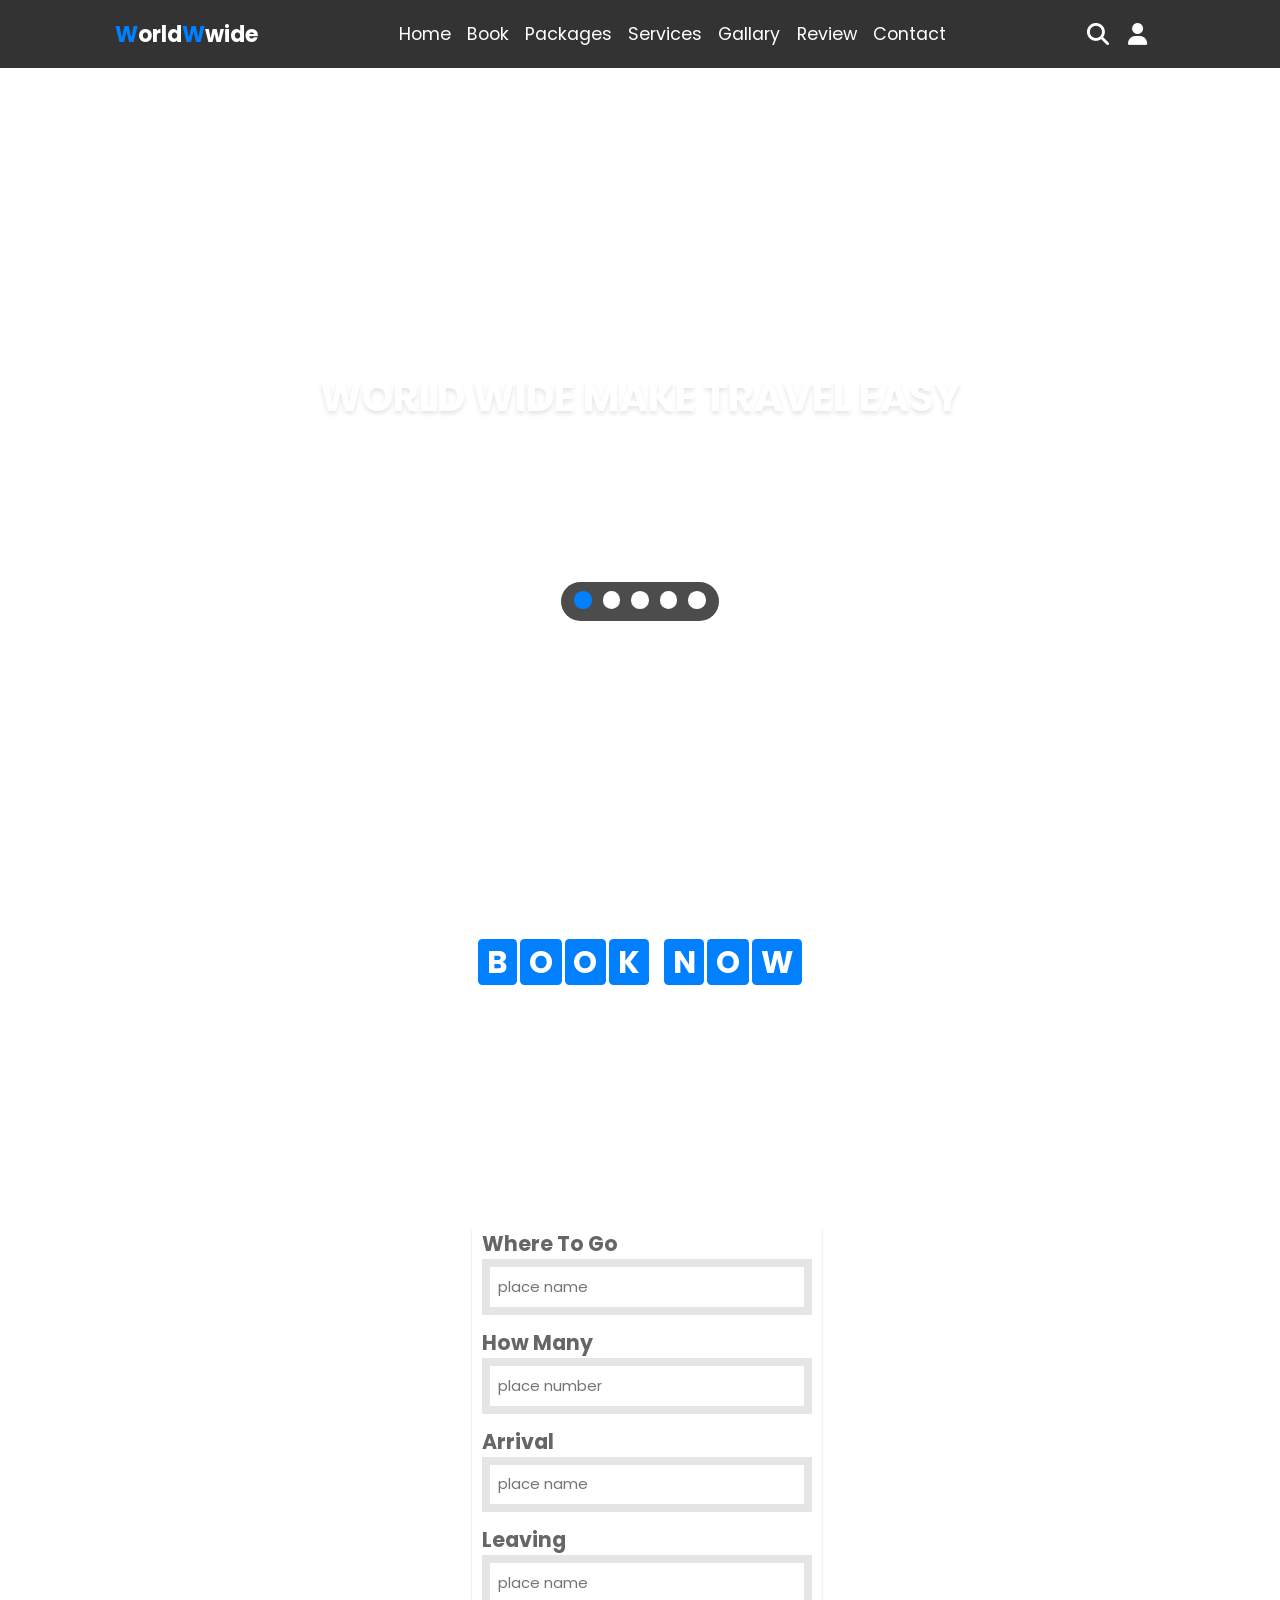
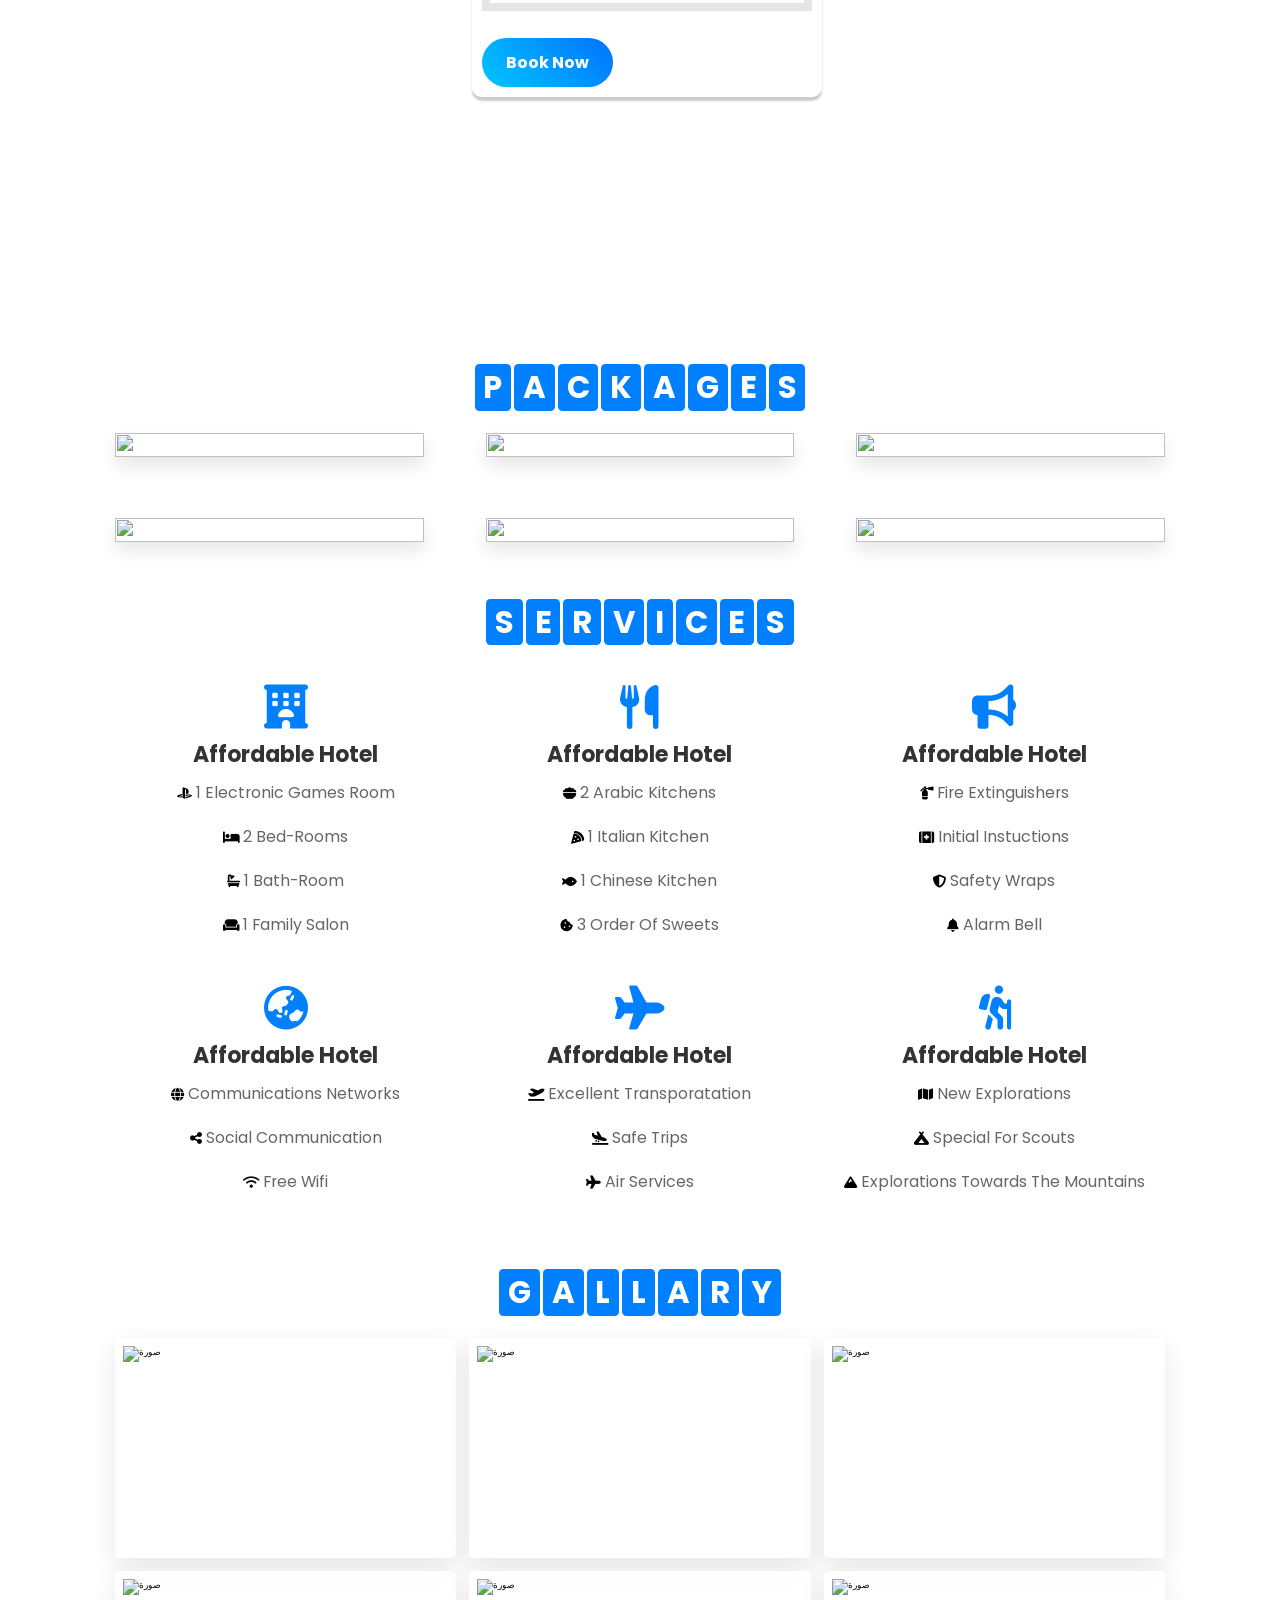
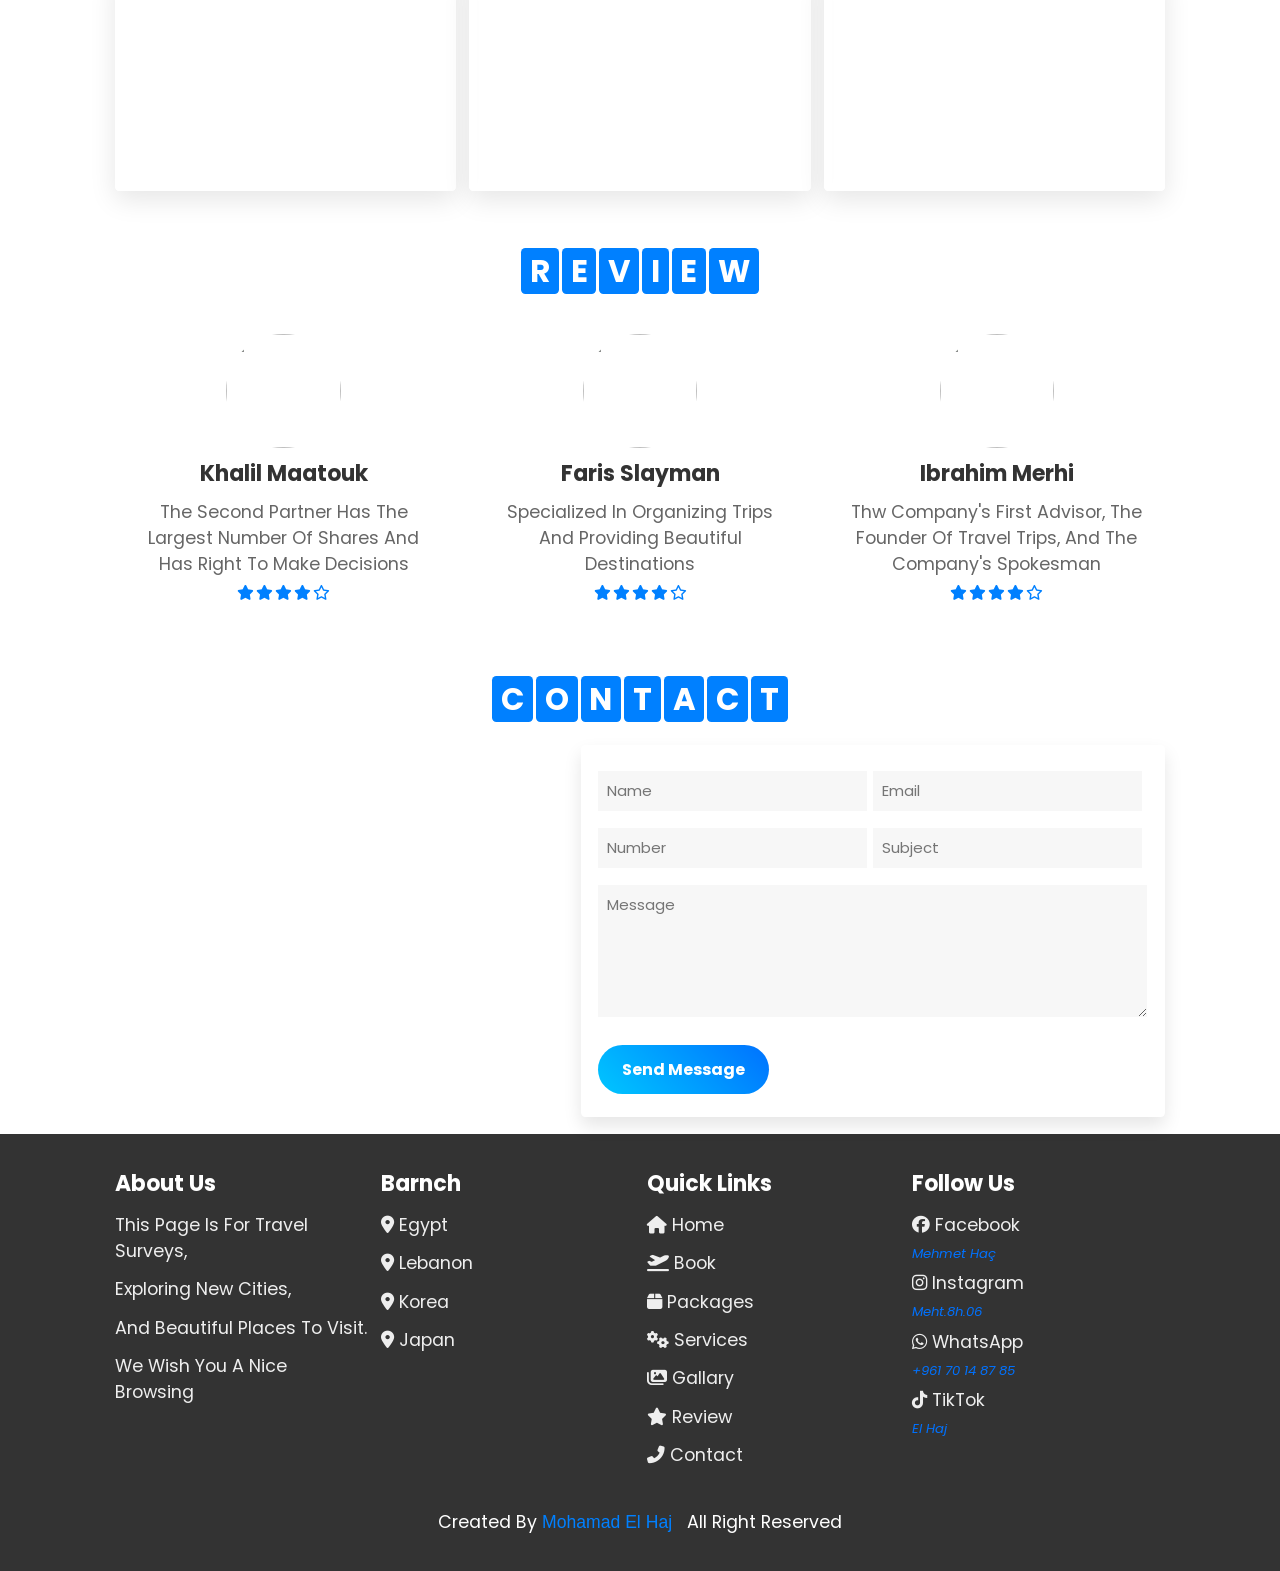
==== index.html @ 4c623de1 "Update and rename Idex.html to index.html" ====
<!DOCTYPE html>
<html lang="en">
 <head>
   <meta charset="UTF-8">
   <meta http-equiv="X-UA-compatible" content="IE-edge">
   <meta name="viewport" content="width=device-width, initial-scale=1.0">
   <title>WORLD WIDE</title>
   <link  rel="stylesheet" href="style.css">
   <link rel="stylesheet" href="https://cdn.jsdelivr.net/npm/swiper@11/swiper-bundle.min.css"/>
   <link href="https://fonts.googleapis.com/css2?family=Poppins:ital,wght@0,100;0,200;0,300;0,400;0,500;0,600;0,700;0,800;0,900;1,100;1,200;1,300;1,400;1,500;1,600;1,700;1,800;1,900&display=swap" rel="stylesheet">
   <link rel="stylesheet" href="https://cdnjs.cloudflare.com/ajax/libs/font-awesome/6.7.2/css/all.min.css">
   
 </head>
 <body>

   <header>
       <div id="menu-bar" class="fas fa-bars" onclick="showmenu()"></div>
       <a href="" class="logo"><span>W</span>orld<span>W</span>wide</a>
       <nav class="navbar">
           <a href="#home">home</a>
           <a href="#book">book</a>
           <a href="#packages">packages</a>
           <a href="#services">services</a>
           <a href="#gallary">gallary</a>
           <a href="#review">review</a>
           <a href="#contact">contact</a>
       </nav>
       <div class="icon">
           <i class="fas fa-search" onclick="showbar()" id="search-btn"></i>
           <i class="fas fa-user" onclick="showform()"></i>
       </div>
       <form action="" class="search-form" onsubmit="searchPage(event)">
           <input type="search" id="search-bar" placeholder="What you looking for...">
         
          <button type="submit" class="fas fa-search"></button>
       </form>
   </header>

   <div class="login-form" >
      <i class="fas fa-times" id="form-close" onclick="hideform()"></i>
      <form action="" id="loginForm">
         <h1>login</h1>
         <input type="text" id="name" class="box" placeholder="Enter your name" >
          <p class="error-message" id="nameError"></p>

         <input type="email"  id="email" class="box" placeholder="Enter your email" >
         <p class="error-message" id="emailError"></p>

         <input type="password" id="password" class="box" placeholder="Enter your password">
          <p class="error-message" id="passwordError"></p>

         <button type="submit" id="loginButton"  class="btn">Login Now</button>



         <input type="checkbox" id="remember">
         <label for="remember">remember me</label>
         <p>forget password? <a href="">click here!</a></p>
         <p>don't have account? <a href="">sign up!</a></p>
      </form>
   </div>
   <!----------------------------------------------------------------->
   <!----------------------------------------------------------------->
       

   <section class="home" id="home">
        <div class="content">
             <h3>WORLD WIDE MAKE TRAVEL EASY</h3>
             <p>Discover new places with us,Adventure Awaits</p>
             <h5>Welcome to this world</h5>
            </div>

       <div class="controls">
         <span class="video-btn blue" data-src="images/vid-3.mp4"></span>
         <span class="video-btn" data-src="images/vid-2.mp4"></span>
         <span class="video-btn" data-src="images/vid-1.mp4"></span>
         <span class="video-btn" data-src="images/vid-4.mp4"></span>
         <span class="video-btn" data-src="images/vid-5.mp4"></span>
       </div>
        <div class="video-container">
            <video src="images/vid-3.mp4" id="video-slider" loop autoplay muted></video>
        </div>
   </section>
    <!----------------------------------------------------------------------------------------->
   <!------------------------------------------------------------------------------------------>

   <section class="book" id="book">
      <h1 class="heading ">
         <span>b</span>
         <span>o</span>
         <span>o</span>
         <span>k</span>
         &nbsp;
         &nbsp;
         <span>n</span>
         <span>o</span>
         <span>w</span>
      </h1>



      <div class="row">
         <div class="image">
          <img src="images/book-img.svg" alt="">  
         </div>
         <form action="">
            <div class="booking-form">
               <label for="destination"><h3>Where To Go</h3></label>
               <input type="text" id="destination" placeholder="place name" oninput="validateCountry()">
               <span id="destination-error" class="error"></span>
       
               <label for="people"><h3>How Many</h3></label>
               <input type="number" id="people" placeholder="place number" min="1" max="10" oninput="validatePeople()">
               <span id="people-error" class="error"></span>
       
               <label for="arrival"><h3>arrival</h3></label>
               <input type="text" id="arrival" placeholder="place name" oninput="validateArrival()">
               <span id="arrival-error" class="error"></span>
       
               <label for="leaving"><h3>leaving</h3></label>
               <input type="text" id="leaving" placeholder="place name" oninput="validateLeaving()">
               <span id="leaving-error" class="error"></span>
       
               <button class="btn" id="book-btn" onclick="confirmBooking()" value="book now">Book Now</button>
         </form>
      </div>

   </section>
   <!------------------------------------------------------------------------------->
   <!------------------------------------------------------------------------------->
   <section class="packages" id="packages">
      <h1 class="heading">
         <span>p</span>
         <span>a</span>
         <span>c</span>
         <span>k</span>
         <span>a</span>
         <span>g</span>
         <span>e</span>
         <span>s</span>
      </h1>
      
      <div class="container">
         <div class="box">
            <img src="images/p-1.jpg" alt="">
            <div class="content">
               <h3><i class="fas fa-map-marker-alt"></i> Korea</h3>
               <p>A wonderful civilizational development Beautiful country </p>
               <div class="stars">
                  <i class="fas fa-star"></i>
                  <i class="fas fa-star"></i>
                  <i class="fas fa-star"></i>
                  <i class="fas fa-star"></i>
                  <i class="far fa-star"></i>
               </div>
               <div class="price">$680.00<span>$920.00</span></div>
               <button  class="btn check-btn">check now</button>
            </div>
         </div>
         <div class="box">
            <img src="images/p-2.jpg" alt="">
            <div class="content">
               <h3><i class="fas fa-map-marker-alt"></i> Egypt</h3>
               <p>Beautiful and ancient pyramids Mother of the world and home </p>
               <div class="stars">
                  <i class="fas fa-star"></i>
                  <i class="fas fa-star"></i>
                  <i class="fas fa-star"></i>
                  <i class="fas fa-star"></i>
                  <i class="far fa-star"></i>
               </div>
               <div class="price">$215.00<span>$450.00</span></div>
               <button  class="btn check-btn">check now</button>
            </div>
         </div>
         <div class="box">
            <img src="images/p-3.jpg" alt="">
            <div class="content">
               <h3><i class="fas fa-map-marker-alt"></i> Hawaii</h3>
               <p>Picturesque islands overlooking all kinds of seas Suitable for summer</p>
               <div class="stars">
                  <i class="fas fa-star"></i>
                  <i class="fas fa-star"></i>
                  <i class="fas fa-star"></i>
                  <i class="fas fa-star"></i>
                  <i class="far fa-star"></i>
               </div>
               <div class="price">$1245.00<span>$1550.00</span></div>
               <button  class="btn check-btn">check now</button>
            </div>
         </div>
         <div class="box">
            <img src="images/p-4.jpg" alt="">
            <div class="content">
               <h3><i class="fas fa-map-marker-alt"></i> Italy</h3>
               <p>One of the most beautiful and ancient cities It is famous for its pizza </p>
               <div class="stars">
                  <i class="fas fa-star"></i>
                  <i class="fas fa-star"></i>
                  <i class="fas fa-star"></i>
                  <i class="fas fa-star"></i>
                  <i class="far fa-star"></i>
               </div>
               <div class="price">$790.00<span>$999.00</span></div>
               <button  class="btn check-btn">check now</button>
            </div>
         </div>
         <div class="box">
            <img src="images/p-5.jpg" alt="">
            <div class="content">
               <h3><i class="fas fa-map-marker-alt"></i> japan</h3>
               <p>Its artificial intelligence has reached its peak A good country for learning </p>
               <div class="stars">
                  <i class="fas fa-star"></i>
                  <i class="fas fa-star"></i>
                  <i class="fas fa-star"></i>
                  <i class="fas fa-star"></i>
                  <i class="far fa-star"></i>
               </div>
               <div class="price">$325.00<span>$625.00</span></div>
               <button  class="btn check-btn">check now</button>
            </div>
         </div>
         <div class="box">
            <img src="images/p-6.jpg" alt="">
            <div class="content">
               <h3><i class="fas fa-map-marker-alt"></i> india</h3>
               <p>Spices and Falafel This is the country that is famous for its festivals</p>
               <div class="stars">
                  <i class="fas fa-star"></i>
                  <i class="fas fa-star"></i>
                  <i class="fas fa-star"></i>
                  <i class="fas fa-star"></i>
                  <i class="far fa-star"></i>
               </div>
               <div class="price">$435.00<span>$850.00</span></div>
               <button  class="btn check-btn">check now</button>
            </div>
         </div>

      </div>
   </section>
   <!------------------------------------------------------------------------------------------->
   <!------------------------------------------------------------------------------------------->

   <section class="services" id="services">
      <h1 class="heading">
         <span>s</span>
         <span>e</span>
         <span>r</span>
         <span>v</span>
         <span>i</span>
         <span>c</span>
         <span>e</span>
         <span>s</span>
      </h1>
      
       <div class="container">
         
         <div class="box">
            <i class="fas fa-hotel"></i>
            <h3>Affordable hotel</h3>
            <div class="list">
             <p><i class="fa-brands fa-playstation"></i> 1 electronic games room</p>
             <p><i class="fa-solid fa-bed"></i> 2 bed-rooms</p>
             <p><i class="fa-solid fa-bath"></i> 1 bath-room</p>
             <p><i class="fa-solid fa-couch"></i> 1 family salon</p>
            </div>
            
         </div>
         <div class="box">
            <i class="fas fa-utensils"></i>
            <h3>affordable hotel</h3>
            <div class="list">
             <p><i class="fa-solid fa-bowl-food"></i> 2 arabic kitchens</p>
             <p><i class="fa-solid fa-pizza-slice"></i> 1 italian kitchen</p>
             <p><i class="fa-solid fa-fish"></i> 1 chinese kitchen</p>
             <p><i class="fa-solid fa-cookie-bite"></i> 3 order of sweets</p>
            </div>
         </div>
         <div class="box">
            <i class="fas fa-bullhorn"></i>
            <h3>affordable hotel</h3>
             <div class="list">
              <p><i class="fa-solid fa-fire-extinguisher"></i> fire extinguishers</p>
              <p><i class="fa-solid fa-kit-medical"></i> initial instuctions </p>
              <p><i class="fa-solid fa-shield-halved"></i> safety wraps</p>
              <p><i class="fa-solid fa-bell"></i> alarm bell </p>

             </div>
         </div>
         <div class="box">
            <i class="fas fa-globe-asia"></i>
            <h3>affordable hotel</h3>
            <div class="list">
               <p><i class="fa-solid fa-globe"></i> communications networks</p>
               <p><i class="fa-solid fa-share-nodes"></i> social communication</p>
               <p><i class="fa-solid fa-wifi"></i> free wifi</p>
             </div>
         </div>
         <div class="box">
            <i class="fas fa-plane"></i>
            <h3>affordable hotel</h3>
            <div class="list">
             <p><i class="fa-solid fa-plane-departure"></i> excellent transporatation</p>
             <p><i class="fa-solid fa-plane-arrival"></i> safe trips</p>
             <p><i class="fa-solid fa-plane"></i> air services</p>

            </div>
         </div>
         <div class="box">
            <i class="fas fa-hiking"></i>
            <h3>affordable hotel</h3>
            <div class="list">
             <p><i class="fa-solid fa-map"></i> new explorations</p>
             <p><i class="fa-solid fa-campground"></i> special for scouts</p>
             <p><i class="fa-solid fa-mountain"></i> explorations towards the mountains</p>
            </div>
         </div>
       </div>
   </section>
   <!--------------------------------------------------------------------------------------------------------->
   <!--------------------------------------------------------------------------------------------------------->
   <section class="gallary" id="gallary">
      <h1 class="heading">
         <span>g</span>
         <span>a</span>
         <span>l</span>
         <span>l</span>
         <span>a</span>
         <span>r</span>
         <span>y</span>
      </h1>
      <div class="overlay">
         <div class="card">
            <img src="images/g-1.jpg" alt="صورة">
            <div class="details">
               <h2>Amazing Place</h2>
               <p> Shows the famous Egyptian pyramids, located in Giza, Egypt. These pyramids are considered one of the Seven Wonders of the Ancient World.</p>
               <a href="" class="btn">See more</a>
            </div>
         </div>
         <div class="card">
            <img src="images/g-2.jpg" alt="صورة">
            <div class="details">
               <h2>Amazing Place</h2>
               <p> Depicts a sunset over the sea with palm trees, likely in the Maldives, famous for its white sandy beaches and turquoise waters.</p>
               <a href="" class="btn">See more</a>
            </div>
         </div>
         <div class="card">
            <img src="images/g-3.jpg" alt="صورة">
            <div class="details">
               <h2>Amazing Place</h2>
               <p>Shows a coastal town with colorful houses cascading down a hill, which matches the description of Positano in Italy, located on the Amalfi Coast.</p>
               <a href="" class="btn">See more</a>
            </div>
         </div>
         <div class="card">
            <img src="images/g-4.jpg" alt="صورة">
            <div class="details">
               <h2>Amazing Place</h2>
               <p>Depicts a classic building with a large dome, matching the U.S. Capitol building in Washington, D.C., United States.</p>
               <a href="" class="btn">See more</a>
            </div>
         </div>
         <div class="card">
            <img src="images/g-5.jpg" alt="صورة">
            <div class="details">
               <h2>Amazing Place</h2>
               <p>Shows a large square with a fountain and historic buildings, likely Plaza de Cibeles in Madrid, Spain.</p>
               <a href="#" class="btn">See more</a>
            </div>
         </div>
         <div class="card">
            <img src="images/g-6.jpg" alt="صورة">
            <div class="details">
               <h2>Amazing Place</h2>
               <p>Shows a picturesque village with half-timbered houses and a water canal, which matches the description of Colmar in the Alsace region, France.</p>
               <a href="#" class="btn">See more</a>
            </div>
         </div>
      </div>
   
   </section>
   
   <!----------------------------------------------------------------------------------->
   <!------------------------------------------------------------------------------------>
    <section class="review" id="review">
      <h1 class="heading">
         <span>r</span>
         <span>e</span>
         <span>v</span>
         <span>i</span>
         <span>e</span>
         <span>w</span>
      </h1>
    <div class="swiper review-slider">
         <div class="swiper-wrapper">
            <div class="swiper-slide">
               <div class="box">
                  <img src="images/pic1.jpg" alt="">
                  <h4>khalil maatouk</h4>
                  <p>the second partner has the largest number of shares and has right to make decisions</p>
                  <div class="stars">
                     <i class="fas fa-star"></i>
                     <i class="fas fa-star"></i>
                     <i class="fas fa-star"></i>
                     <i class="fas fa-star"></i>
                     <i class="far fa-star"></i>
                  </div>
               </div>
            </div>
            <div class="swiper-slide">
               <div class="box">
                  <img src="images/pic2.jpg" alt="">
                  <h4>faris slayman</h4>
                  <p>Specialized in organizing trips and providing beautiful destinations</p>
                  <div class="stars">
                     <i class="fas fa-star"></i>
                     <i class="fas fa-star"></i>
                     <i class="fas fa-star"></i>
                     <i class="fas fa-star"></i>
                     <i class="far fa-star"></i>
                  </div>
               </div>
            </div>
            <div class="swiper-slide">
               <div class="box">
                  <img src="images/pic3.jpg" alt="">
                  <h4>ibrahim merhi</h4>
                  <p>thw company's first advisor, the founder of travel trips, and the company's spokesman</p>
                  <div class="stars">
                     <i class="fas fa-star"></i>
                     <i class="fas fa-star"></i>
                     <i class="fas fa-star"></i>
                     <i class="fas fa-star"></i>
                     <i class="far fa-star"></i>
                  </div>
               </div>
            </div>
            <div class="swiper-slide">
               <div class="box">
                  <img src="images/pic4.jpg" alt="">
                  <h4>malik karam</h4>
                  <p>the director of the company and flights, reponsible for everthing, paying employees</p>
                  <div class="stars">
                     <i class="fas fa-star"></i>
                     <i class="fas fa-star"></i>
                     <i class="fas fa-star"></i>
                     <i class="fas fa-star"></i>
                     <i class="far fa-star"></i>
                  </div>
               </div>
            </div>
         </div>

        </div>
     </section>
     <!------------------------------------------------------------------------->
     <section class="contact" id="contact">
      <h1 class="heading">
         <span>c</span>
         <span>o</span>
         <span>n</span>
         <span>t</span>
         <span>a</span>
         <span>c</span>
         <span>t</span>
      </h1>

 <div class="row">
         <div class="image">
            <img src="images/contact-img.svg" alt="">
         </div>
         <form id="contact-form">
           <div class="inputbox">
             <input type="text" placeholder="name">
             <input type="email" placeholder="email">
            </div>
            <div class="inputbox">
               <input type="text" placeholder="number">
               <input type="text" placeholder="subject">
            </div>
               <textarea name="" id="" cols="30" rows="10" placeholder="message"></textarea>
               <input type="submit" class="btn" value="send message">
         </form>
            <div id="success-message" class="hidden">
               <h2>message sent</h2>
               <p>thank you for your message!</p>
               <p><strong>your message:</strong><span id="user-message"></span></p>
               <button class="close-btn">close</button>
            </div>
</div>
     </section>
     <!----------------------------------------------------------------------------------------->
     <!----------------------------------------------------------------------------------------->
     <section class="footer">
      <div class="box-container">
          <div class="box">
              <h3>about us</h3>
              <p>This page is for travel surveys,</p>
              <p>exploring new cities, </p>
              <p>and beautiful places to visit.</p>
              <p>We wish you a nice browsing</p>
          </div>
          <div class="box">
              <h3>barnch</h3>
              <a href="#"><i class="fas fa-map-marker-alt"></i> egypt</a>
              <a href="#"><i class="fas fa-map-marker-alt"></i> lebanon</a>
              <a href="#"><i class="fas fa-map-marker-alt"></i> korea</a>
              <a href="#"><i class="fas fa-map-marker-alt"></i> japan</a>
          </div>
          <div class="box">
              <h3>quick links</h3>
              <a href="#home"><i class="fas fa-home"></i> home</a>
              <a href="#book"><i class="fas fa-plane-departure"></i> book</a>
              <a href="#packages"><i class="fas fa-box"></i> packages</a>
              <a href="#services"><i class="fas fa-cogs"></i> services</a>
              <a href="#gallary"><i class="fas fa-images"></i> gallary</a>
              <a href="#review"><i class="fas fa-star"></i> review</a>
              <a href="#contact"><i class="fas fa-phone-alt"></i> contact</a>
              
          </div>
          <div class="box">
              <h3>follow us</h3>
              <a href="https://www.facebook.com/mehmet.haj.2462006" target="_blank"><i class="fab fa-facebook"></i> Facebook</a>
              <em>Mehmet Haç</em>
              <a href="https://www.instagram.com/meht.8h.06/" target="_blank"><i class="fab fa-instagram"></i> Instagram</a>
              <em>Meht.8h.06</em>
              <a href="https://wa.me/96170148785" target="_blank"><i class="fab fa-whatsapp"></i> WhatsApp</a>
              <em>+961 70 14 87 85</em>
              <a href="https://www.tiktok.com/@mehmethaj24?_t=ZS-8tk90yeb8Ei&_r=1" target="_blank"><i class="fab fa-tiktok"></i> TikTok</a>
              <em>El Haj</em>
          </div>
      </div>
      <h1 class="created">created by <span id="typingText"></span>all right reserved</h1>
  </section>




    <script src="https://cdn.jsdelivr.net/npm/swiper@11/swiper-bundle.min.js"></script>

    <script src="travel.js"></script>
    <script src="travel2.js"></script>
<script src="travel3.js"></script>
<script src="travel4.js"></script>
 </body>
</html>
---- style.css ----
:root{

    --blue:#0080ff
}

*{

font-family: poppins,sans-serif;
margin: 0;
padding: 0;
box-sizing: border-box;
text-transform: capitalize;
border: none;
text-decoration: none;
transition: all .5s linear;
}
html{
    font-size: 55%;
    scroll-behavior: smooth;
}
header{
    position: fixed;
    top: 0;
    left: 0;
    right: 0;
    background: #333;
    display: flex;
    justify-content: space-between;
    align-items: center;
    z-index: 1000;
    padding: 2rem 9%;
}
header .logo{
    font-size: 2.5rem;
    font-weight: bolder;
    color: #ffffff;
    text-transform: none;
}
header .logo span{
    color:var(--blue);
}
header .navbar a{
    color: #ffffff;
    font-size:2rem ;
    margin: 0.8rem;
}
header .navbar a:hover{
    color: var(--blue) ;
}
header .icon i{
    font-size: 2.5rem;
    color: #ffffff;
    cursor: pointer;
    margin-right: 2rem;
}
header .icon i:hover{
    color: var(--blue);
}
header .search-form{
    position: absolute;
    top: 100%;
    left: 0;
    right: 0;
    background: #333;
    display: flex;
    align-items: center;
    z-index: 1001;
    padding: 1.5rem 2rem;
    border-top: .1rem solid rgba(255,255 ,255, .2);
    clip-path: polygon(0 0,100% 0,100% 0,0 0);
}
header .search-form.active{
    clip-path: polygon(0 0,100% 0,100% 100%,0 100%);

}
header .search-form #search-bar{
    width:100%;
    padding: 1rem;
    color: #333;
    font-size: 1.7rem;
    border-radius: .5rem;
}
header .search-form button{
    color: #ffffff;
    background-color: #333;
    cursor: pointer;
    font-size: 3rem;
    margin-left: 1.5rem;
}
header .search-form button:hover{
    color: var(--blue);
}
.login-form{
    position: fixed;
    top: -120%;
    left: 0;
    min-height: 100vh;
    width: 100%;
    background: rgba(0, 0, 0, 0.7);
    display: flex;
    justify-content: center;
    align-items: center;
    z-index: 1000;
}
.login-form.active{
    top: 0;
}
.login-form #form-close{
    position: absolute;
    top: 2rem;
    right: 3rem;
    font-size: 5rem;
    color: #ffffff;
    cursor: pointer;
}
.login-form form{
    margin: 2rem;
    padding: 1.5rem 2rem;
    border-radius: 0.5rem;
    background: #ffffff;
    width: 50rem;
}
.login-form form h3{
    font-size: 3rem;
    color: #444444;
    text-transform: uppercase;
    padding: 1rem 0;
    align-items: center;

}
.login-form form .error-message {
    color: red !important;
    font-size: 14px;
    margin-top: 5px;
    font-weight: bold;
}
.login-form form .box{
    width: 100%;
    padding: 1rem;
    font-size: 1.7rem;
    color: #333333;
    margin: .6rem 0;
    border: .1rem solid rgba(0, 0, 0, 0.7);
    text-transform: none;
    
}
.btn{
    display: inline-block;
    margin-top: 1rem;
    color: var(--blue);
    padding: .8rem 3rem;
    border: .2rem solid var(--blue);
    cursor: pointer;
    font-size: 1.7rem;
    background: rgba(255, 165, 0, 0.2);
}
.btn:hover{
    color: #ffffff;
    background: var(--blue);
}
.login-form form .btn{
    display: block;
    width: 100%;
}
.login-form form #remember{
    margin: 2rem 0;
}
.login-form form label{
    font-size: 1.5rem;
}
.login-form form p{
    padding: .5rem 0;
    font-size: 1.5rem;
    color: #666;
}
.login-form form p{
    color: var(--blue);
}
#menu-bar{
    color: #ffffff;
    border: .1rem solid #ffffff;
    border-radius: .5rem;
    font-size: 3rem;
    padding: .5rem 1.2rem;
    cursor: pointer;
    display: none;
}
@media (max-width:990px){
    #menu-bar{
        display: initial;

    }
    header .navbar{
        position: absolute;
        top: 100%;
        left: 0;
        right: 0;
        background: #333;
        border-top: .1rem solid rgba(255, 255, 255, 0.2);
        padding: 1rem 2rem;
        clip-path: polygon(0 0,100% 0,100% 0,0 0);
    }
    header .navbar.active{
        clip-path: polygon(0 0,100% 0,100% 100%,0 100%);

    }
    header .navbar a{
        display: block;
        border-radius: .5rem;
        padding: 1.5rem;
        margin: 1.5rem 0;
        background: #222;
    }
    html{
        font-size: 50%;
    }
    
}
section{
    padding: 2rem 9%;
}
.home{
    min-height: 100vh;
    display: flex;
    align-items: center;
    justify-content: center;
    flex-flow: column;
    position: relative;
    z-index: 0;
}
.home .content{
    text-align: center;
}
.home .content h3{
    font-size: 4.5rem;
    color: #ffffff;
    text-transform: uppercase;
    text-shadow: 0 .3rem .5rem rgba(0, 0, 0, 0.1);

}
.home .content p{
    font-size: 2.5rem;
    color: #ffffff;
    padding: .5rem 0;
}
.home .content h5{
    font-size: 2rem;
    color: #ffffff;
    text-transform: uppercase;
    text-shadow: 3 4rem 8rem rgba(0, 0, 0, 0.1);}

    .home .video-container video{
    position: absolute;
    top: 0;
    left: 0;
    height: 100%;
    width: 100%;
    object-fit: cover;
    z-index: -1;
}
.home .controls{
    padding: 1rem;
    border-radius: 5rem;
    background: rgba(0, 0, 0, 0.7);
    position: relative;
    top: 10rem;
}
.home .controls .video-btn{
    height: 2rem;
    width: 2rem;
    display: inline-block;
    border-radius: 50%;
    background: #ffffff;
    cursor: pointer;
    margin: 0 .5rem;   
}
.home .controls .video-btn.blue{
    background: var(--blue);   
}
.heading{
    text-align: center;
    padding: 2.5rem 0;
}
.heading span{
    font-size: 3.5rem;
    background: var(--blue);
    color: #ffffff;
    border-radius: .5rem;
    padding: .2rem 1rem;
}
.book .row{
    display: flex;
    flex-wrap: wrap;
    gap: 1.5rem;
    align-items: center;
}
.book .row{ 
    background-image: url(images/img2.jpeg);
    background-size: cover;
    background-position: center;
    background-repeat: no-repeat;
    height: 100vh;
    display: flex;
    justify-content: center;
    align-items: center;
}



.book .row form{
    background:rgba(255, 255, 255, 0.8);
    padding: 10px;
    box-shadow: 0 4px 2px rgba(0, 0, 0, 0.2);
    border-radius: 10px;
    width: 350px;
    
    
}
.book .row form .booking-form input{
    width: 100%;
    padding: 1rem;
    border: 1rem solid rgba(0, 0, 0, 0.1);
    font-size: 1.7rem;
    color: #333;
    text-transform: none;  
}
.book .row form .booking-form label{ 
    font-size: 2rem;
    padding: 1rem 0;
    color: #666;
}
.book .row form .error {
    color: red;
    font-size: 10px;
    display: block;
    height: 12px;
}

.book .row form  .button {
    width: 100%;
    padding: 10px;
    margin-top: 15px;
    background: #ff9800;
    border: none;
    color: white;
    font-weight: bold;
    cursor: pointer;
    border-radius: 5px;
}

.book .row form  .button:disabled {
    background: gray;
    cursor: not-allowed;
}


.packages .container {
    display: flex;
    flex-wrap: wrap;
    gap: 7rem;
}

.packages .container .box {
    flex: 1 1 30rem;
    border-radius: 0.5rem;
    box-shadow: 0 1rem 2rem rgba(0, 0, 0, 0.1);
    /*overflow: hidden;*/
    position: relative; 
    cursor: pointer;
}

.packages .container .box img {
    height: 100%;
    width: 100%;
    object-fit: cover;
    transition: opacity 0.5s ease-in-out, transform 0.5s ease-in-out;
}


.packages .container .box .content {
    position: absolute;
    top: 0;
    left: 0;
    width: 100%;
    height: 100%;
    background: rgba(255, 255, 255, 0.9);
    padding: 1.5rem;
    opacity: 0;
    visibility: hidden;
    transform: scale(0.9);
    transition: opacity 0.5s ease-in-out, transform 0.5s ease-in-out;
}


.packages .container .box.active img {
    opacity: 0;
    transform: scale(1.1);
}

.packages .container .box.active .content {
    opacity: 1;
    visibility: visible;
    transform: scale(1);
}


.packages .container .box .content h3 {
    font-size: 1.5rem;
    color: #333;
}

.packages .container .box .content h3 i {
    color: var(--blue);
}

.packages .container .box .content p {
    font-size: 1.5rem;
    color: #666;
    padding: 1rem 0;
}

.packages .container .box .content .stars i {
    font-size: 1.5rem;
    color: var(--blue);
}

.packages .container .box .content .price {
    font-size: 1.7rem;
    color: #333;
    padding-top: 1rem;
}

.packages .container .box .content .price span {
    font-size: 1.3rem;
    color: #666;
    text-decoration: line-through;
}
.check-btn:disabled{
    background-color: #ccc;
    color: #666;
    cursor: not-allowed;
}
.check-btn{
    margin-top: 1rem;
    padding: 1rem 2rem;
    font-size: 1.5rem;
    color: white;
    background: blue;
    border: none;
    cursor: pointer ;
    transition: background 0.3s ease-in-out;
}
.close-buttun{
    position: absolute;
    top: 155px;
    right: 0;
    
    color: black;
    padding: 10px;
    border: none;
    cursor: pointer;
    font-size: 20px;
    border-radius: 5px;

}
.close-buttun:hover{
    color: red;
    box-shadow: 0 1rem 2rem rgba(0, 0, 0, 0.7);
}





.services .container{
    display: flex;
    flex-wrap: wrap;
    gap: 1.5rem;
}
.services .container .box{
    flex: 1 1 30rem;
    border-radius: .5rem;
    padding: 1rem;
    text-align: center;
}
.services .container .box  i{
    padding: 1rem;
    font-size: 5rem;
    color: var(--blue);
    
}
.services .container .box h3{
    font-size: 2.5rem;
    color: #333;
}
.services .container .box .list p{
    font-size: 1.8rem;
    color: #666;
    padding: 1rem 0;
}
.services .container .box .list i{
    font-size: 1.5rem;
    padding: .7rem 0;
    color: black;
    

}
.services .container .box:hover{
    box-shadow: 0 1rem 3rem rgba(0, 0, 0, 0.1);
}

.review .box{
    padding: 2rem;
    text-align: center;
    box-shadow: 0 1 2rem rgba(0, 0, 0, 0.1);
    border-radius: .5rem;
}
.review .box img{
    height: 13rem;
    width: 13rem;
    border-radius: 50%;
    object-fit: cover;
    margin-bottom: 1rem;
}
.review .box h4{
    color: #333;
    font-size: 2.5rem;
}
.review .box p{
    color: #666;
    font-size: 2rem;
    padding: 1rem 0;
}
.review .box .stars i{
  color: var(--blue);
  font-size: 1.7rem;
}

.contact .row{
    display: flex;
    flex-wrap: wrap;
    gap: 1.5rem;
    align-items: center;
}
.contact .row .image{
    flex: 1 1 35rem;

}
.contact .row .image img{
    width: 100%;
}
.contact .row form{
    flex: 1 1 50rem;
    padding: 2rem;
    box-shadow: 0 1rem 2rem rgba(0, 0, 0, 0.1);
    border-radius: .5rem;
}
.contact .row form .inputbox{
    display: flex;
    flex-wrap: wrap;
    justify-content: space-between;
}
.contact .row form .inputbox input , .contact .row form textarea{
    width: 49%;
    margin: 1rem 0;
    padding: 1rem;
    font-size: 1.7rem;
    color: #333;
    background: #f7f7f7;
}
.contact .row form  textarea{
    height: 15rem;
    width: 100%;

}
.hidden {
    display: none;

}

.show-message {
    display: block !important;
    opacity: 1;
    animation: fadeIn 0.5s ease-in-out;
}

@keyframes fadeIn {
    from {
        opacity: 0;
        transform: scale(0.9);
    }
    to {
        opacity: 1;
        transform: scale(1);
    }
}

.contact .row form #success-message {
    font-size: 2.5rem;
    color: white;
    font-weight: bold;
    text-align: center;
    margin-top: 20px;
    padding: 20px;
    border: 2px solid var(--blue);
    border-radius: 10px;
    background-color: var(--blue);
    width: fit-content;
    margin-top: 50%;
    position: absolute; 
    top: 50%;
    left: 50%;
    transform: translate(-50%, -50%);
}
 
#success-message.show {
    opacity: 1; 
    transform: translateY(0);
}
.custom-success{
    background-color: #e0f7fa;
    border: 2px solid #00796b;
    padding: 100px;
    color: #004d40;
    text-align: center;
    font-family:  'Arial', sans-serif;

}
.success-header{
    font-size: 1.8rem;
    font-weight: bold;
    margin-bottom: 10px;
}
.success-strong{
    color: #00796b;
    font-size: 1.5rem;

}
.success-em{
    font-style: italic;
    color: #004d40;
    
} 
#success-message h3{
    font-size:24px;
    font-weight: bold;
}
#success-message strong{
    font-size: 20px;
}
#success-message em{
    font-size: 18px;
    color:#004d40;
    font-weight: bold;
    display: block;
    margin-top: 9px;
}
.user-message{
    font-size: 16px;
    font-weight: bold;
    color: #ffd700;
}
.footer{
    background: #333;
}
.footer .box-container{
    display: flex;
    flex-wrap: wrap;
    gap: 1.5rem;
}
.footer .box-container .box{
    padding: 1rem 0;
    flex: 1 1 25rem;
}
.footer .box-container .box h3{
    font-size: 2.5rem;
    padding: .7rem 0;
    color: #ffffff;
}
.footer .box-container .box p{
    font-size: 2rem;
    padding: .7rem 0;
    color: #eee;
}
.footer .box-container .box a{
    font-size: 2rem;
    padding: .7rem 0;
    color: #eee;
    display: block;
}
.footer .box-container .box a:hover{
    color: var(--blue);
    text-decoration: underline;

}
.footer .box-container .box em{
    font-size: 1.5rem;
    padding: .5rem 0;
    color: #0072ff;
    
}
.footer .created{
    text-align: center;
    padding: 2rem 1rem;
    margin-top: 1rem;
    font-size: 2rem;
    font-weight: normal;
    color: #ffffff;
}
.footer .created span{
    color: var(--blue);
    font-family: Arial, sans-serif;
    white-space: nowrap;
    padding-right: 10px;
}









.gallary .overlay {
    display: flex;
    flex-wrap: wrap;
    gap: 1.5rem;
    justify-content: center;
}


.gallary .card {
    position: relative;
    overflow: hidden;
    flex: 1 1 30rem;
    height: 25rem;
    border-radius: 0.5rem;
    border: 1rem solid #ffffff;
    box-shadow: 0 1rem 3rem rgba(0, 0, 0, 0.1);
    transition: transform 0.5s ease-in-out;
    cursor: pointer;
    display: flex;
    align-items: center;
    justify-content: center;
}


.gallary .card img {
    width: 100%;
    height: 100%;
    object-fit: cover;
    transition: transform 0.5s ease-in-out;
}


.gallary .card.expanded {
    position: fixed;
    top: 0;
    left: 0;
    width: 100vw;
    height: 100vh;
    z-index: 1000;
    display: flex;
    align-items: center;
    justify-content: center;
    background: rgba(84, 83, 83, 0.9); 
    flex-direction: column;
}


.gallary .card.expanded img {
    transform: scale(1.2);
    width: 90%;
    height: auto;
    max-height: 90%;
    border-radius: 10px;
}


.gallary .details {
    position: absolute;
    background: rgba(0, 0, 0, 0.8); 
    color: white;
    padding: 20px;
    border-radius: 10px;
    text-align: center;
    max-width: 80%;
    display: none;
    top: 50%;
    left: 50%;
    transform: translate(-50%, -50%);
}


.gallary .card.expanded .details {
    display: block;
    

    background: rgba(37, 37, 37, 0.8);
    color: white;
    padding: 20px;
    border-radius: 10px;
    text-align: center;
    max-width: 60%;
    font-size: 18px;
    box-shadow: 0 5px 15px rgba(255, 255, 255, 0.3);
}

.close-btn {
    position: absolute;
    top: 15px;
    right: 15px;
    background: red;
    color: white;
    padding: 12px;
    border: none;
    cursor: pointer;
    font-size: 18px;
    border-radius: 5px;
    z-index: 1100;
}


.btn {
    background: linear-gradient(45deg, #00c6ff, #0072ff);
    color: white;
    padding: 12px 24px;
    font-size: 16px;
    font-weight: bold;
    border: none;
    cursor: pointer;
    margin-top: 15px;
    border-radius: 25px;
    transition: transform 0.3s ease, background 0.3s ease;
}

.btn:hover {
    transform: scale(1.1);
    background: linear-gradient(45deg, #0072ff, #00c6ff);
}


.question-box {
    margin-top: 15px;
    padding: 15px;
    background: rgba(255, 255, 255, 0.1);
    border-radius: 10px;
    box-shadow: 0 4px 10px rgba(255, 255, 255, 0.2);
}

.question-box p {
    font-size: 20px;
    font-weight: bold;
    color: white;
}


.question-box button {
    margin: 10px;
    padding: 12px 20px;
    border: none;
    font-size: 16px;
    font-weight: bold;
    cursor: pointer;
    border-radius: 20px;
    transition: transform 0.3s ease;
}

.yes-btn {
    background: #28a745;
    color: white;
}

.no-btn {
    background: #b92204;
    color: white;
}

.question-box button:hover {
    transform: scale(1.1);
}
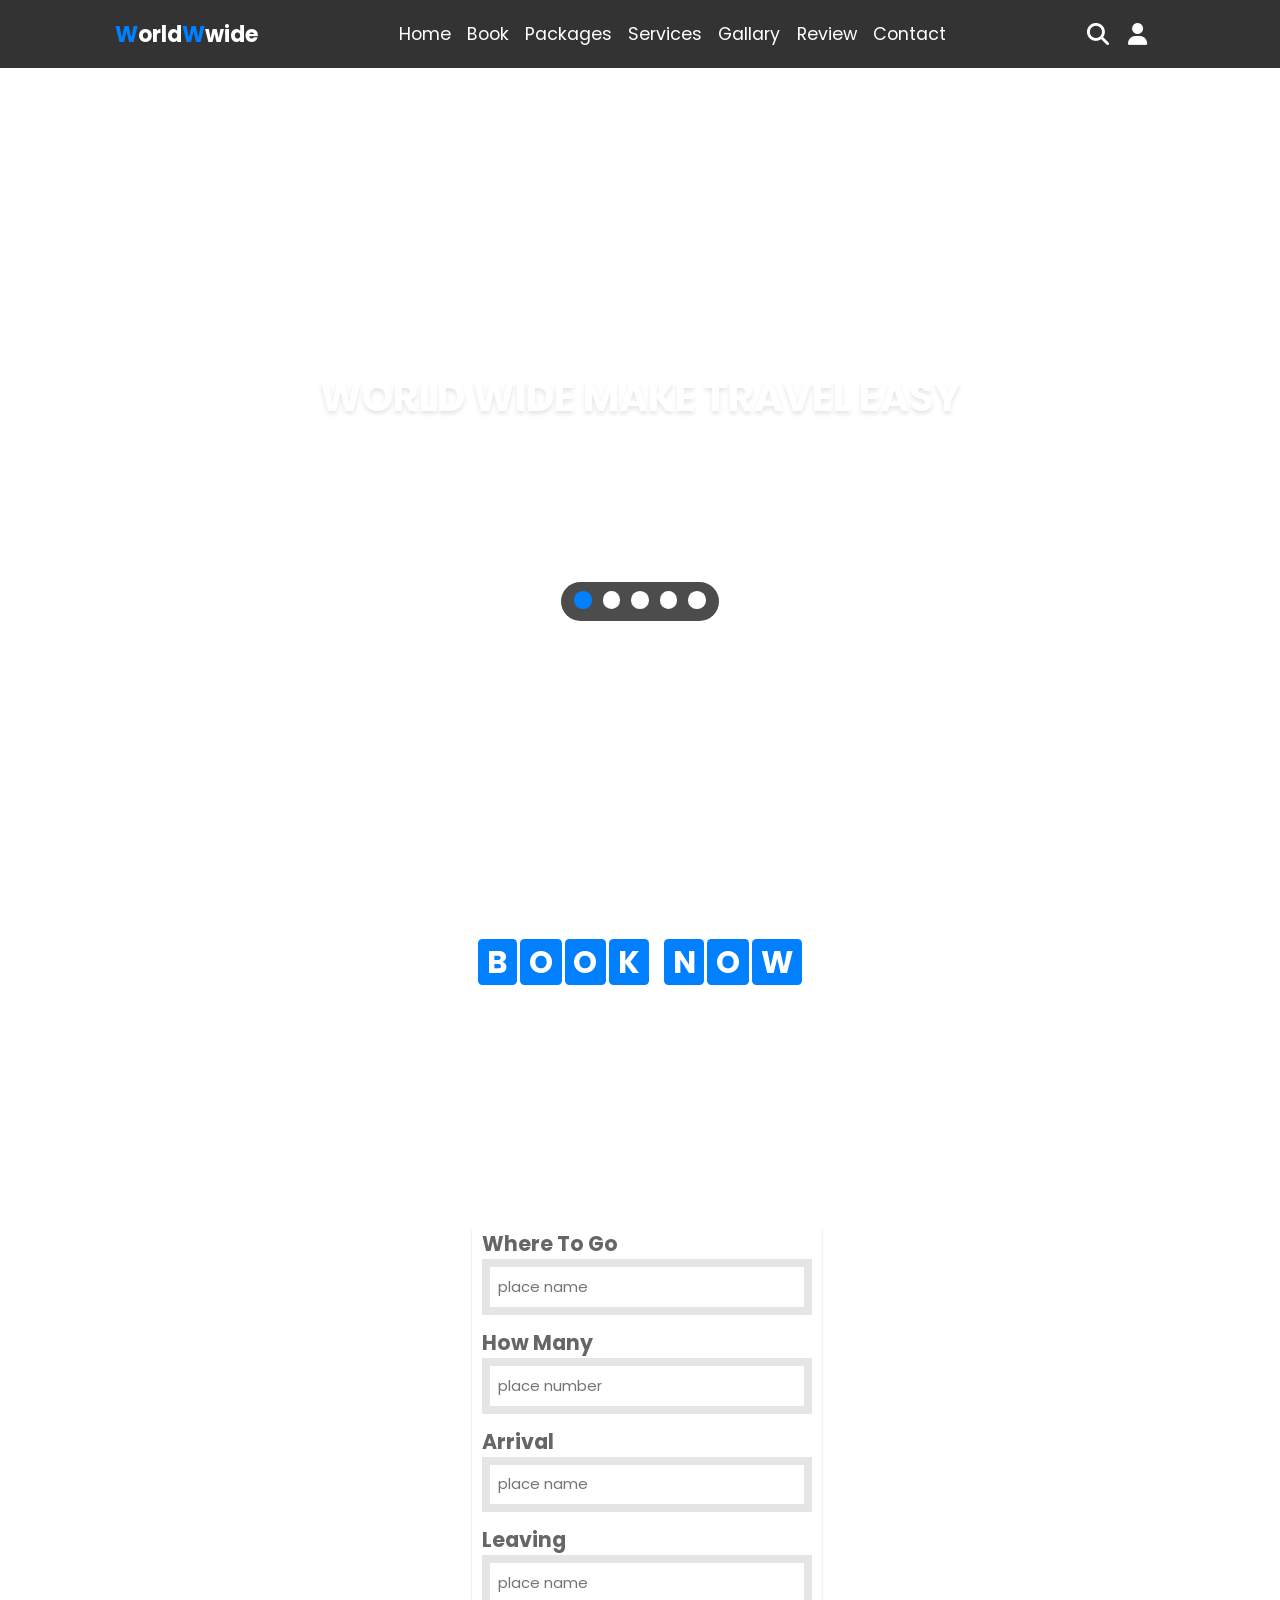
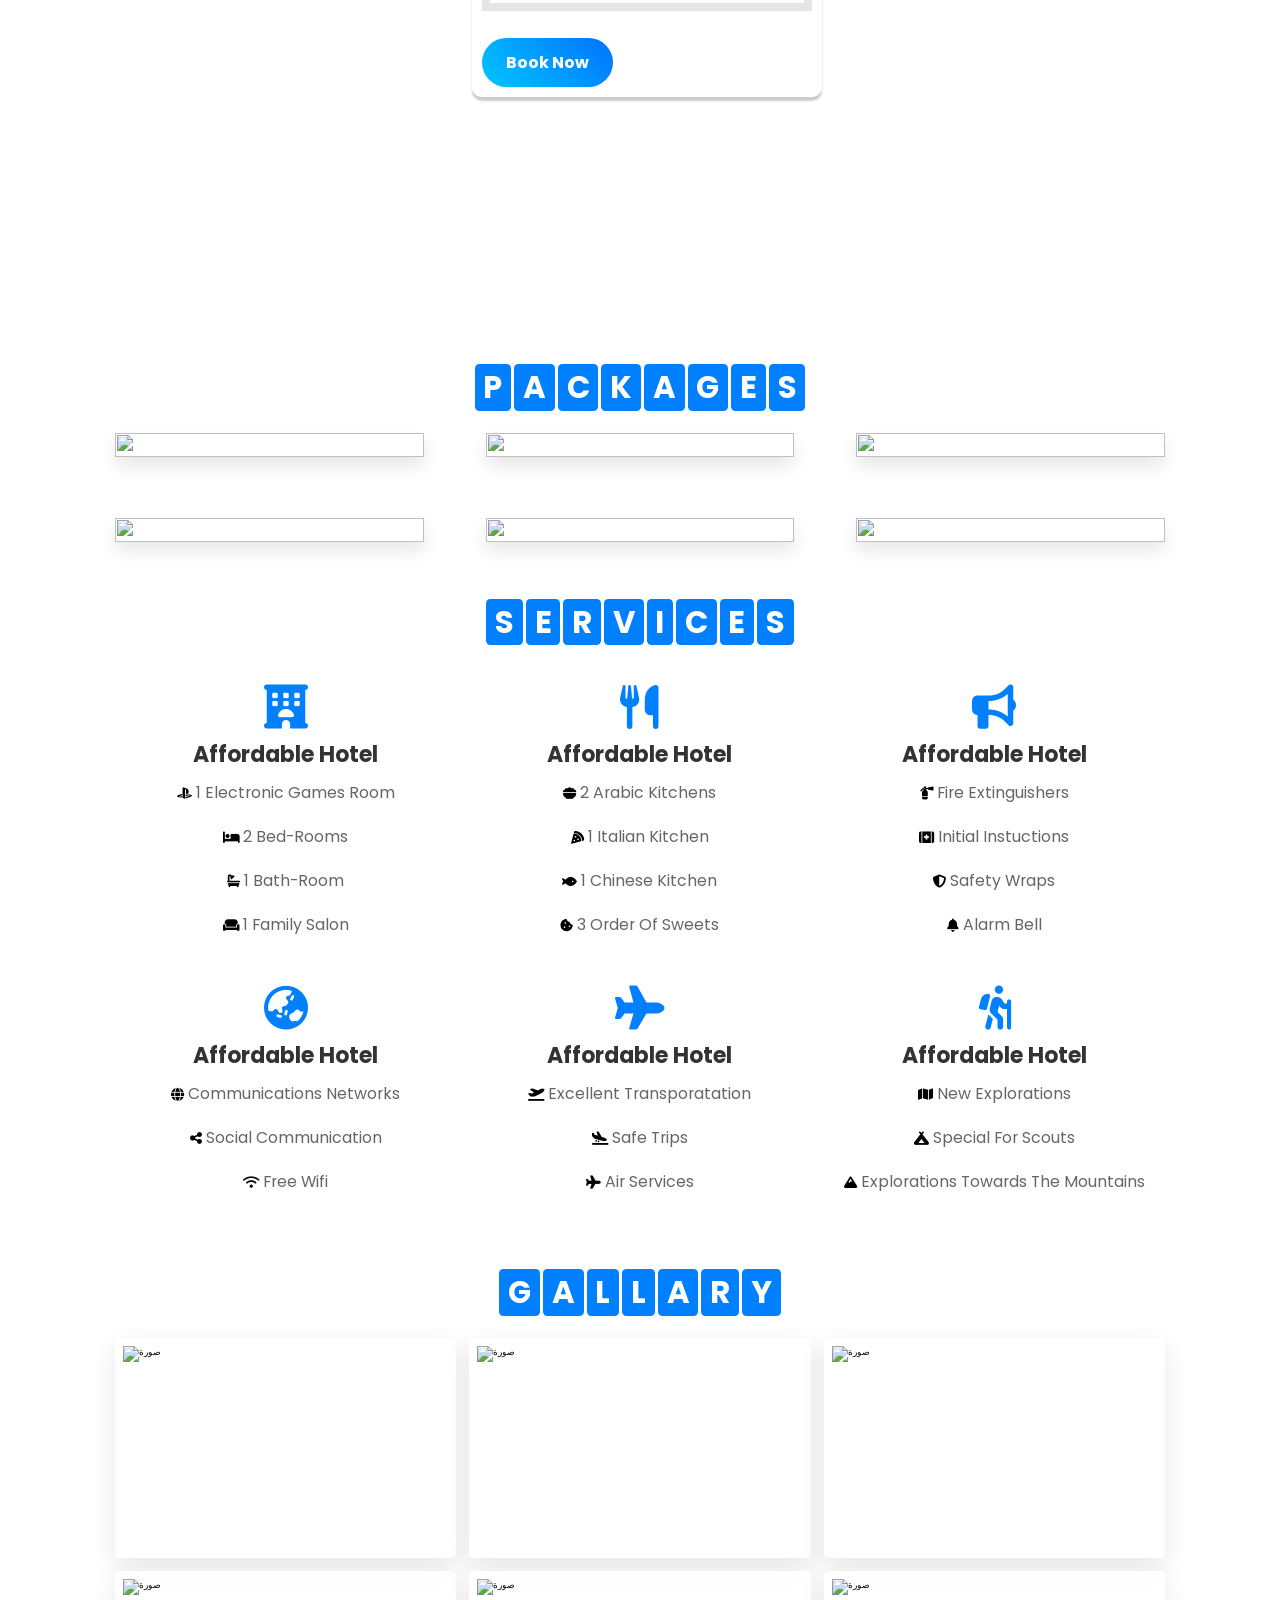
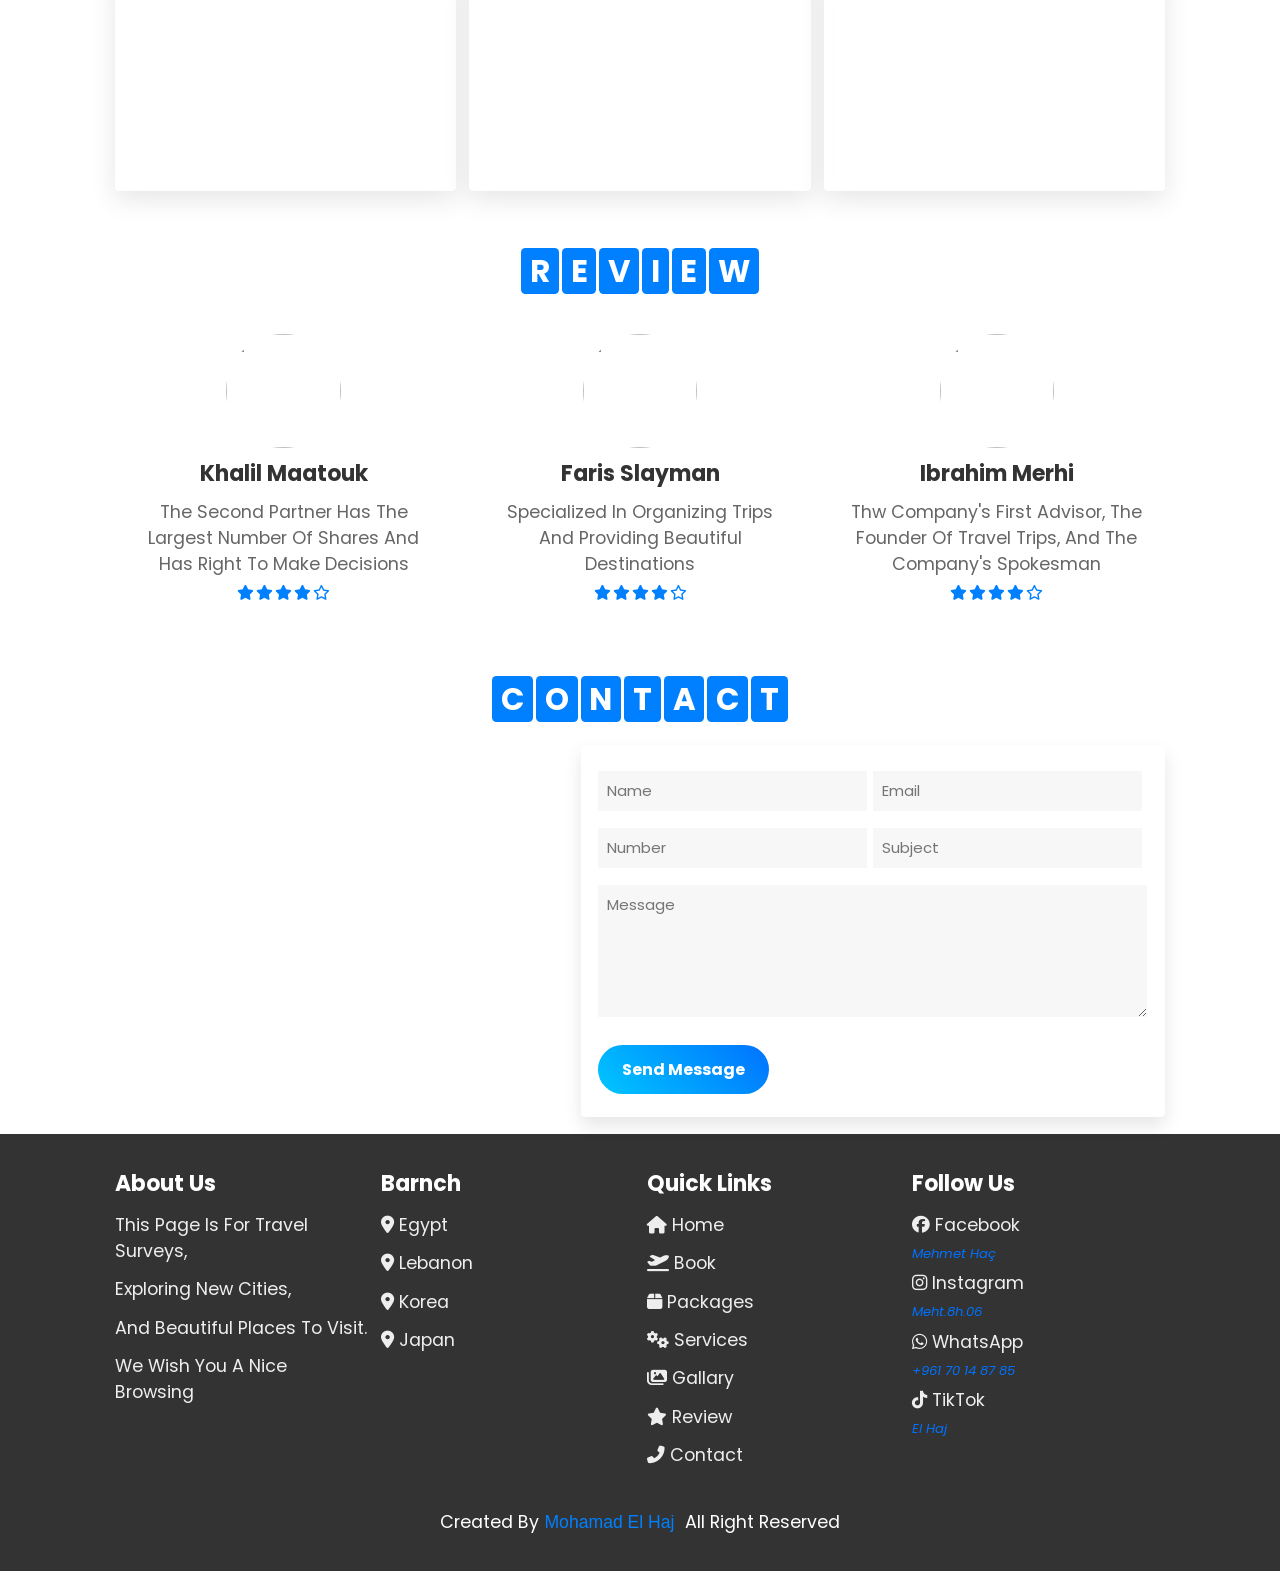
==== commit b1396a93: "Update index.html" ====
--- a/index.html
+++ b/index.html
@@ -101,7 +101,7 @@
 
       <div class="row">
          <div class="image">
-          <img src="images/book-img.svg" alt="">  
+          <img src="https://media.rolex.com/image/upload/q_auto/f_auto/c_limit,w_1920/v1740408525/rolexcom/new-watches/2025/watches/1908/new-watches-2025-1908-flat-jubilee-bracelet-m52508-0008_2501stojan_002_rvb" alt="">  
          </div>
          <form action="">
             <div class="booking-form">
